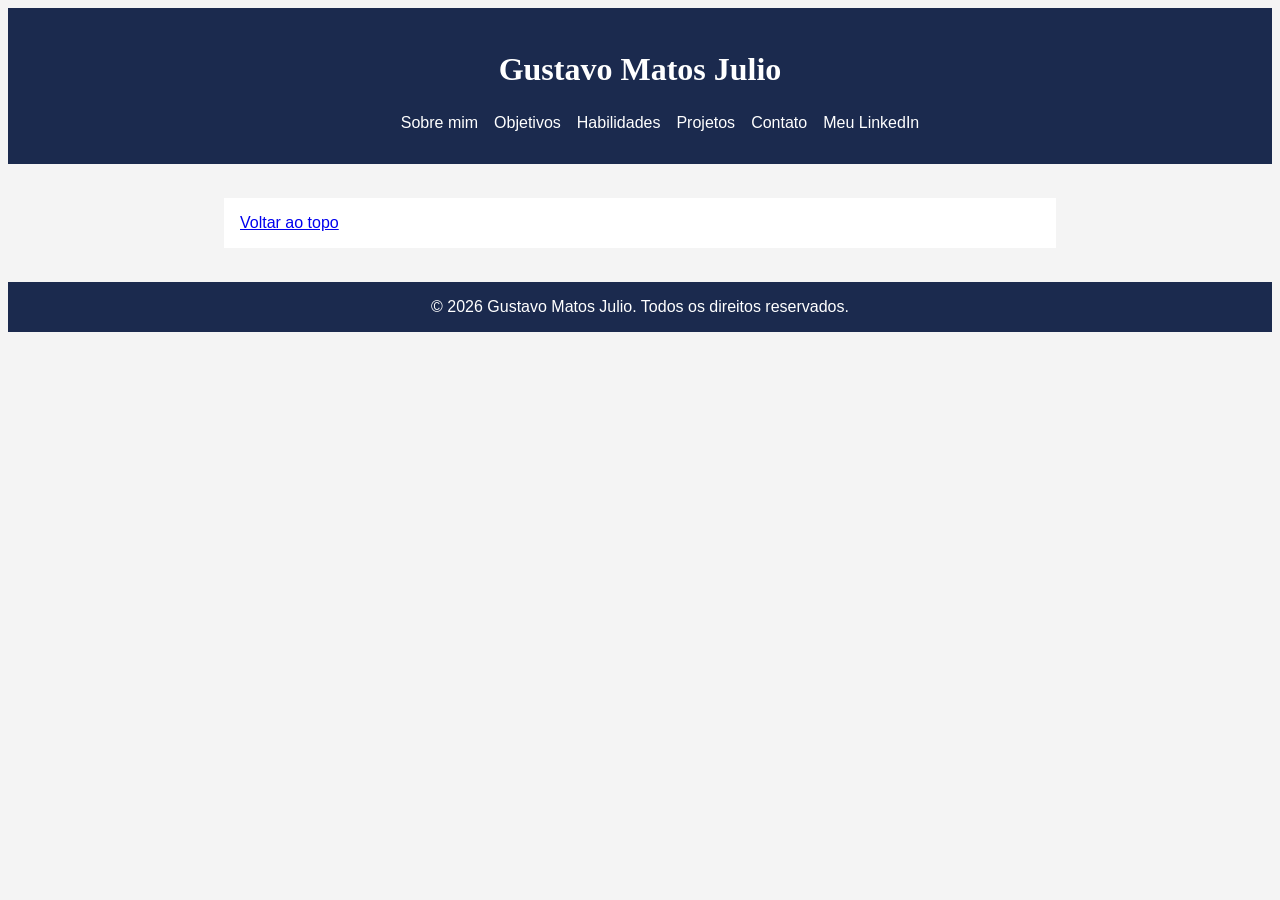
==== index.html @ a9b2a38e "Estrutura inicial do portfólio" ====
<!DOCTYPE html>
<html lang="pt-br">

<!--Cabeçalho-->
<head>
    <meta charset="UTF-8">
    <meta name="viewport" content="width=device-width, initial-scale=1.0">
    <title>Meu portfólio pessoal</title>
    <link rel="stylesheet" href="css/style.css">
</head>

<!--Corpo-->
<body>
    <header>
        <section id="topo">
            <h1><center>Gustavo Matos Julio</center></h1>
            <nav>
                <ul>
                    <li><a href="#sobre">Sobre mim</a></li>
                    <li><a href="#objetivos">Objetivos</a></li>
                    <li><a href="#habilidade">Habilidades</a></li>
                    <li><a href="projetos/projetos.html">Projetos</a></li>
                    <li><a href="#contato">Contato</a></li>
                    <li><a href="https://www.linkedin.com/in/gustavo-matos-dev" target="_blank">Meu LinkedIn</a></li>
                </ul>
            </nav>
        </section>
    </header>

<br><!--Quebra de linha, semelhante ao Enter do teclado, ele n tem fechamento-->

<main> <!--É o conteúdo principal da página-->
    
     <!-- INICIO: sobre, objetivos e habilidades (feature/pagina-inicial) -->

    <!-- INICIO: contato (feature/contato) -->

    <a href="#topo">Voltar ao topo</a>
</main>

<br>

<footer> © 2026 Gustavo Matos Julio. Todos os direitos reservados.</footer>
</body>
</html>
---- css/style.css ----
body {
    font-family: Arial, sans-serif;
    font-size: 1rem;
    color: #333333;
    background-color: #f4f4f4;
}

h1, h2, h3 {
    font-family: Georgia, serif;
    font-weight: bold;
    color: #1b2a4e;
}

h1 { font-size: 2rem; }
h2 { font-size: 1.5rem; }
h3 { font-size: 1.2rem; }

p {
    font-family: Arial, sans-serif;
    font-size: 1rem;
    font-weight: normal;
}

header {
    background-color: #1b2a4e;
    color: white;
    text-align: center;
    padding: 1rem;
}

header h1 {
    color: white;
}


nav ul {
    display: flex;
    justify-content: center;
    flex-wrap: wrap;
    gap: 1rem;
    list-style: none;
}


nav a {
    color: white;
    text-decoration: none;
}

nav a:hover {
    color: #06bae7;
    text-decoration: underline;
}


main {
    background-color: white;
    color: #333333;
    max-width: 50rem;
    margin: 1rem auto;
    padding: 1rem;
}


.foto-perfil {
    max-width: 100%;
    height: auto;
    margin: 1rem 0;
    padding: 0.3rem;
    border: 3px solid #1b2a4e;
}

.card-projeto {
    border: 2px solid #1b2a4e;
    padding: 1rem;
    margin: 1rem 0;
}

.card-projeto img {
    max-width: 100%;
    height: auto;
}

.portfólio {
    background-color:aliceblue
}

table {
    width: 100%;
    border-collapse: collapse;
    margin-top: 1rem;
}

th, td {
    border: 1px solid #000000;
    padding: 0.6rem;
    text-align: left;
}

th {
    background-color: #1b2a4e;
    color: white;
}

#topo {
    color: #1b2a4e;
}

#topo:hover {
    color: #c0392b;
}

footer {
    background-color: #1b2a4e;
    color: white;
    text-align: center;
    padding: 1rem;
}
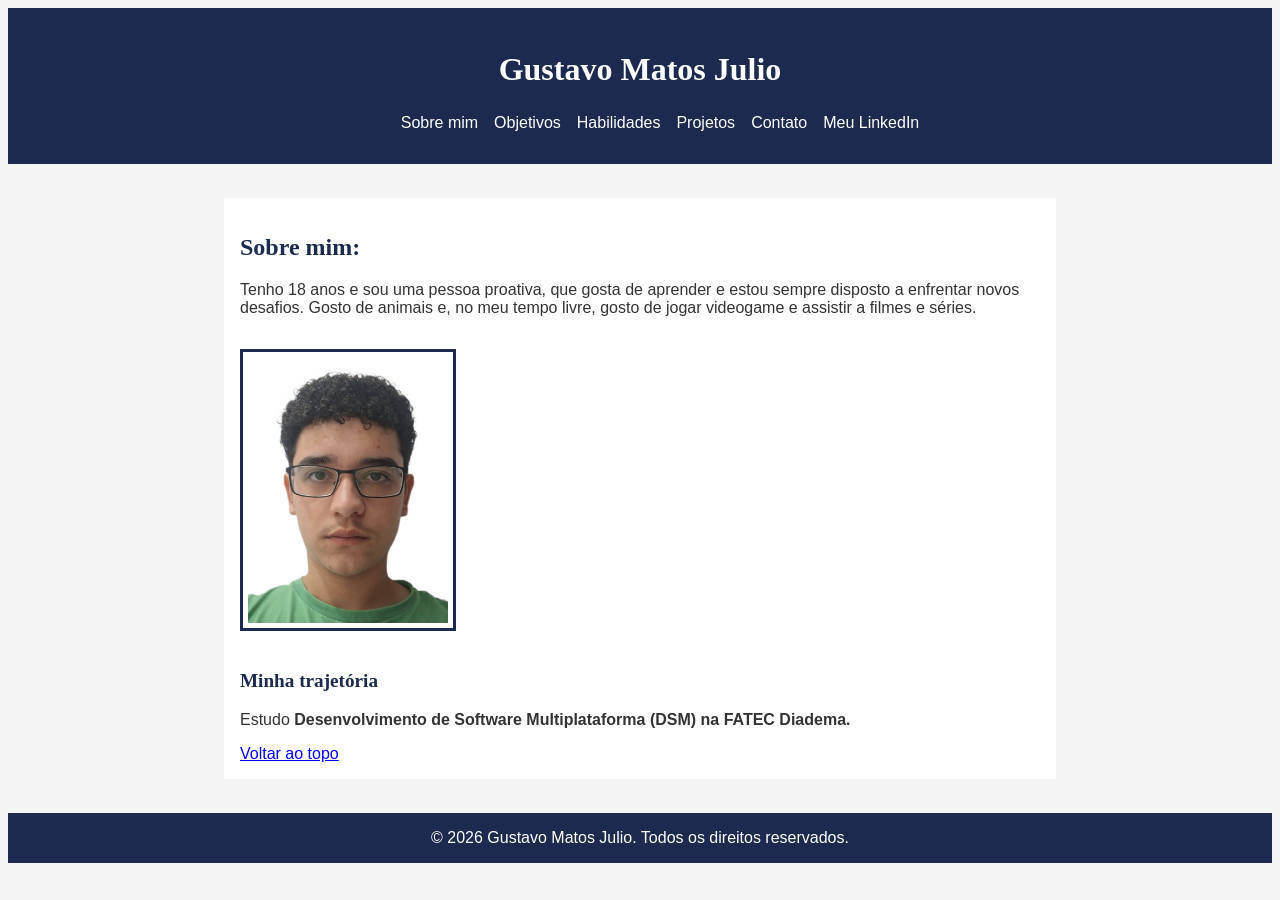
==== commit 9bc322a8: "Adicionado objetivos e habilidades" ====
--- a/index.html
+++ b/index.html
@@ -32,6 +32,17 @@
 <main> <!--É o conteúdo principal da página-->
     
      <!-- INICIO: sobre, objetivos e habilidades (feature/pagina-inicial) -->
+       <section id="sobre">
+            <h2>Sobre mim:</h2>
+            <p>Tenho 18 anos e sou uma pessoa proativa, que gosta de aprender e estou sempre disposto a enfrentar novos desafios. Gosto de animais e, no meu tempo livre, gosto de jogar videogame e assistir a filmes e séries.</p>
+
+            <img class="foto-perfil" src="img/GMJ3x4.jpg" width="200" height="200"
+                alt="Minha foto neutra em um fundo branco">
+
+            <article> <!--Utilizei article aqui porque representa um conteúdo independente dentro da seção "Sobre mim"-->
+                <h3>Minha trajetória</h3>
+                <p>Estudo <strong>Desenvolvimento de Software Multiplataforma (DSM) na FATEC Diadema.</strong></p>
+            </article>
 
     <!-- INICIO: contato (feature/contato) -->
 
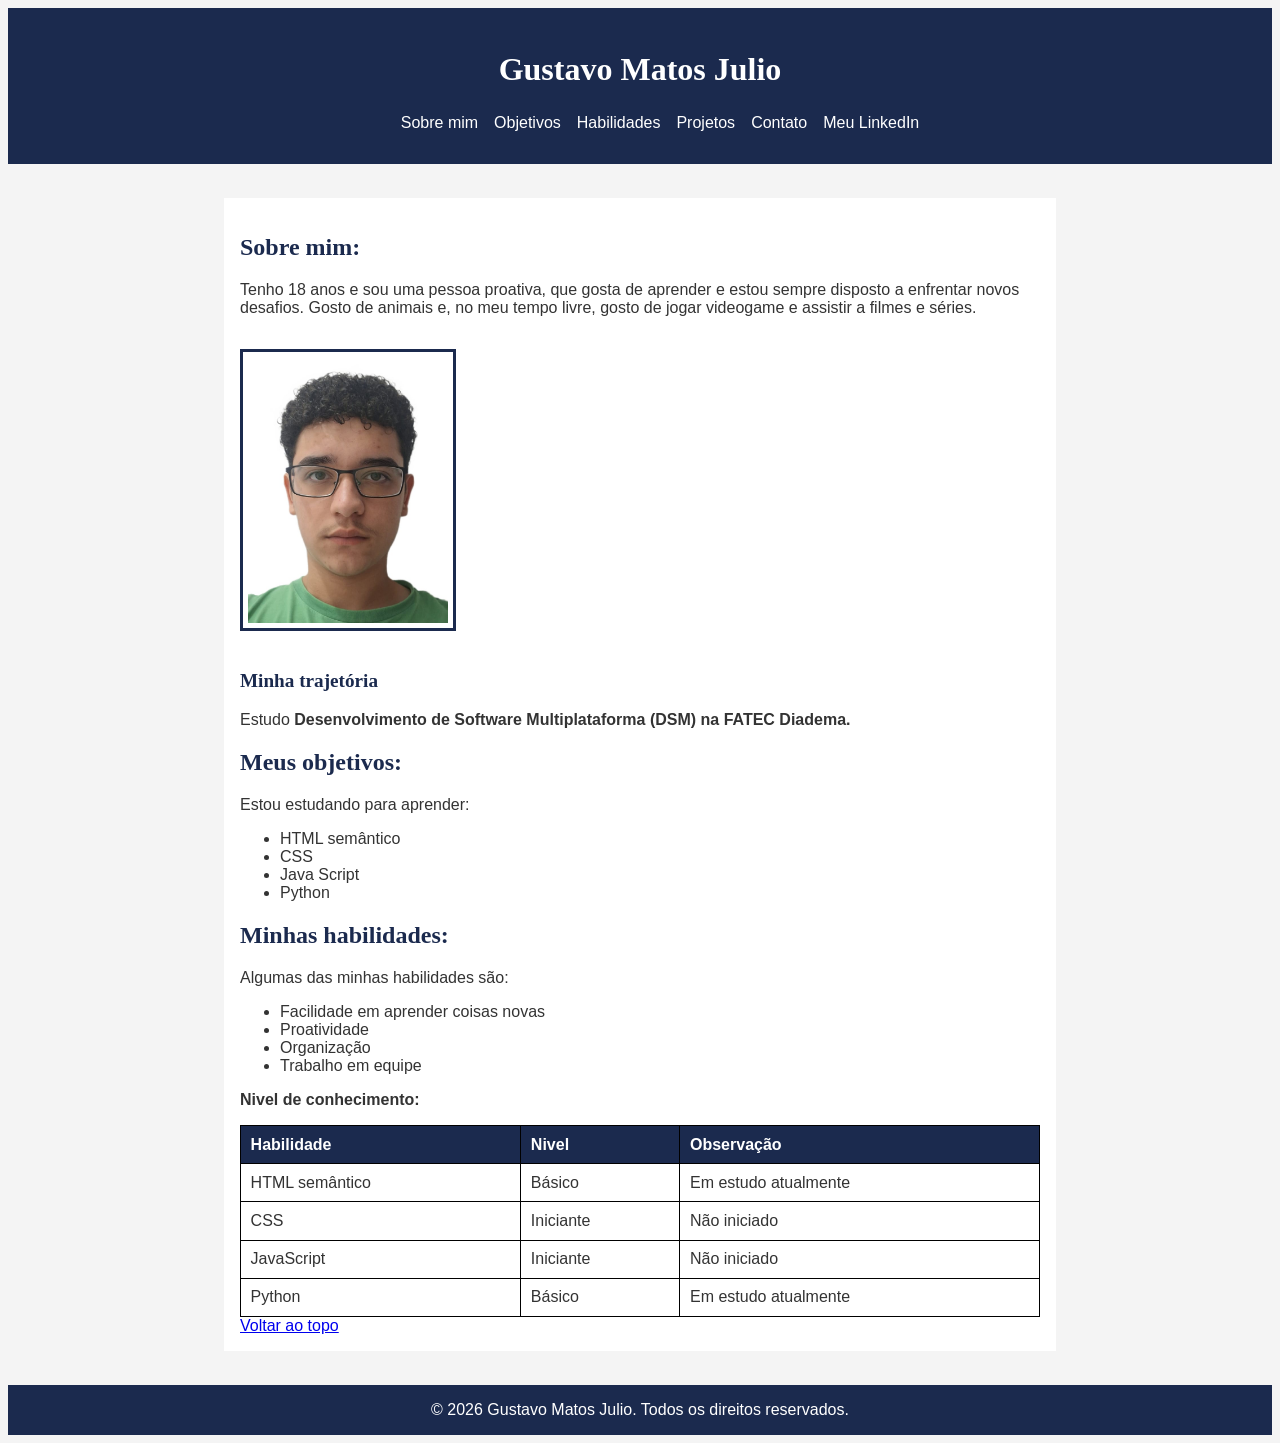
==== commit 420c0415: "Adicionado objetivos e habilidades" ====
--- a/index.html
+++ b/index.html
@@ -44,6 +44,58 @@
                 <p>Estudo <strong>Desenvolvimento de Software Multiplataforma (DSM) na FATEC Diadema.</strong></p>
             </article>
 
+            </section>
+
+        <section id="objetivos">
+            <h2>Meus objetivos:</h2>
+            <p>Estou estudando para aprender:</p>
+            <ul>
+                <li>HTML semântico</li>
+                <li>CSS</li>
+                <li>Java Script</li>
+                <li>Python</li>
+            </ul>
+        </section>
+
+        <section id="habilidade">
+            <h2>Minhas habilidades:</h2>
+            <p>Algumas das minhas habilidades são:</p>
+            <ul>
+                <li>Facilidade em aprender coisas novas</li>
+                <li>Proatividade</li>
+                <li>Organização</li>
+                <li>Trabalho em equipe</li>
+            </ul>
+            <p><strong>Nivel de conhecimento:</strong></p>
+            <table border="1">
+                <tr>
+                    <th>Habilidade</th>
+                    <th>Nivel</th>
+                    <th>Observação</th>
+                </tr>
+                <tr>
+                    <td>HTML semântico</td>
+                    <td>Básico</td>
+                    <td>Em estudo atualmente</td>
+                </tr>
+                <tr>
+                    <td>CSS</td>
+                    <td>Iniciante</td>
+                    <td>Não iniciado</td>
+                </tr>
+                <tr>
+                    <td>JavaScript</td>
+                    <td>Iniciante</td>
+                    <td>Não iniciado</td>
+                </tr>
+                <tr>
+                    <td>Python</td>
+                    <td>Básico</td>
+                    <td>Em estudo atualmente</td>
+                </tr>
+            </table>
+        </section>
+
     <!-- INICIO: contato (feature/contato) -->
 
     <a href="#topo">Voltar ao topo</a>
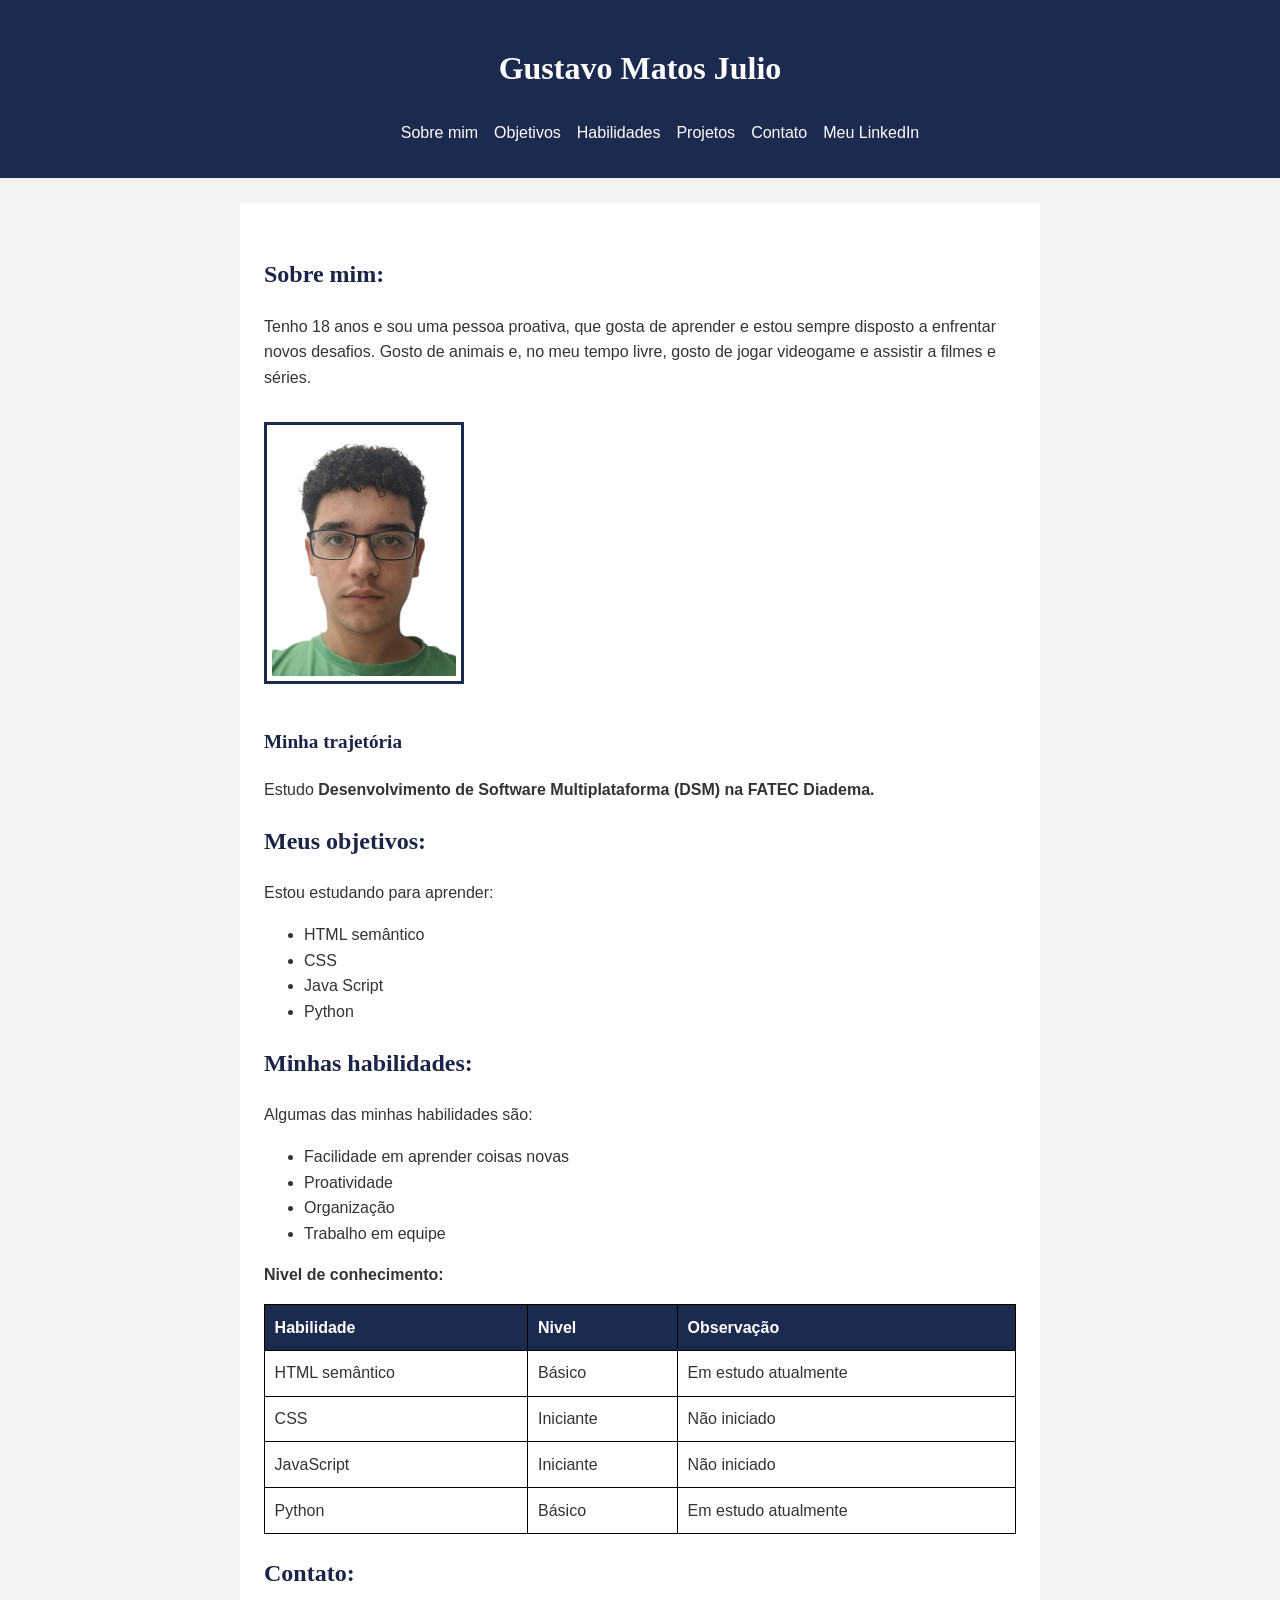
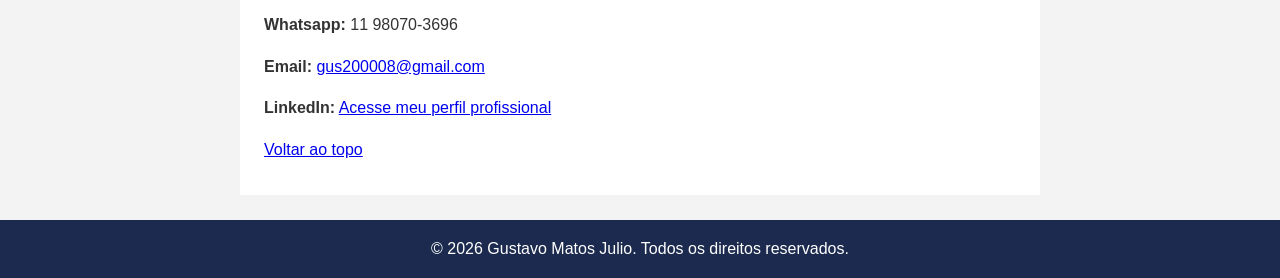
==== commit f88cc5c8: "adicionado seção de contato" ====
--- a/index.html
+++ b/index.html
@@ -32,7 +32,7 @@
 <main> <!--É o conteúdo principal da página-->
     
      <!-- INICIO: sobre, objetivos e habilidades (feature/pagina-inicial) -->
-       <section id="sobre">
+        <section id="sobre">
             <h2>Sobre mim:</h2>
             <p>Tenho 18 anos e sou uma pessoa proativa, que gosta de aprender e estou sempre disposto a enfrentar novos desafios. Gosto de animais e, no meu tempo livre, gosto de jogar videogame e assistir a filmes e séries.</p>
 
@@ -97,7 +97,13 @@
         </section>
 
     <!-- INICIO: contato (feature/contato) -->
-
+        <section id="contato">
+            <h2>Contato:</h2>
+            <p><strong>Whatsapp:</strong> 11 98070-3696</p>
+            <p><strong>Email:</strong> <a href="mailto:gus200008@gmail.com">gus200008@gmail.com</a></p>
+            <p><strong>LinkedIn:</strong> <a href="https://www.linkedin.com/in/gustavo-matos-109613316/" target="_blank"> Acesse meu perfil profissional</a></p>
+        </section>
+        
     <a href="#topo">Voltar ao topo</a>
 </main>
 
--- a/css/style.css
+++ b/css/style.css
@@ -118,3 +118,83 @@
     padding: 1rem;
 }
 
+:root {
+  --azul: #1a2447;
+  --fundo: #f3f3f3;
+  --texto: #333;
+  --destaque: #2f7d6b;
+}
+
+body {
+  font-family: "Segoe UI", Arial, sans-serif;
+  background: var(--fundo);
+  color: var(--texto);
+  line-height: 1.6;
+  margin: 0;
+}
+
+main {
+  max-width: 800px;
+  margin: 0 auto;
+  padding: 2rem 1.5rem;
+}
+
+h1, h2, h3 {
+  font-family: Georgia, serif;
+  color: var(--azul);
+}
+
+/* card de cada projeto */
+.projeto {
+  background: #fff;
+  border-radius: 12px;
+  padding: 1.5rem;
+  margin-bottom: 2rem;
+  box-shadow: 0 2px 8px rgba(0, 0, 0, 0.08);
+  transition: transform 0.2s, box-shadow 0.2s;
+}
+
+.projeto:hover {
+  transform: translateY(-4px);
+  box-shadow: 0 6px 16px rgba(0, 0, 0, 0.12);
+}
+
+.projeto img {
+  width: 100%;
+  height: auto;
+  border: 2px solid var(--azul);
+  border-radius: 8px;
+  margin: 1rem 0;
+}
+
+/* etiqueta "em construção" */
+.badge {
+  display: inline-block;
+  font-size: 0.75rem;
+  background: #ffe9a8;
+  color: #6b5200;
+  padding: 0.2rem 0.6rem;
+  border-radius: 999px;
+  vertical-align: middle;
+}
+
+/* link como botão */
+.botao {
+  display: inline-block;
+  background: var(--azul);
+  color: #fff;
+  text-decoration: none;
+  padding: 0.6rem 1.2rem;
+  border-radius: 6px;
+  transition: background 0.2s;
+}
+
+.botao:hover {
+  background: var(--destaque);
+}
+
+*,
+*::before,
+*::after {
+  box-sizing: border-box;
+}
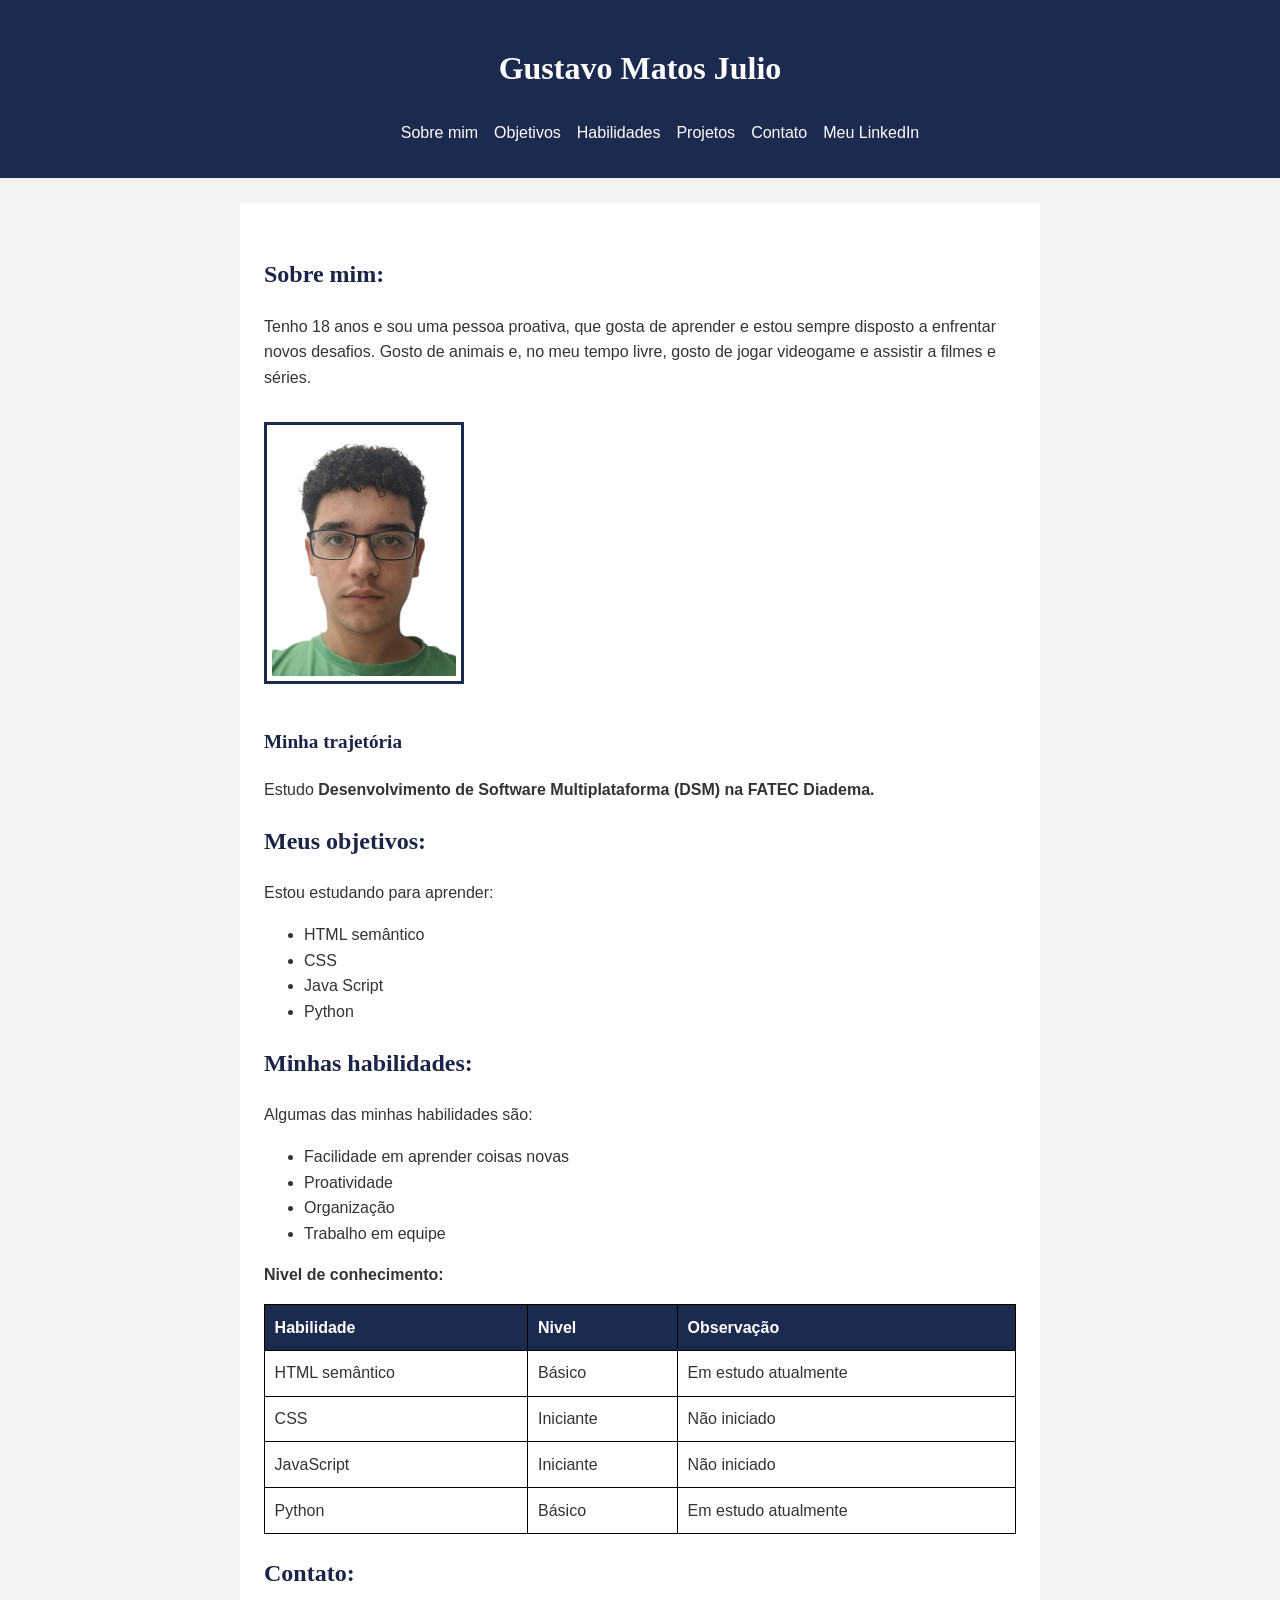
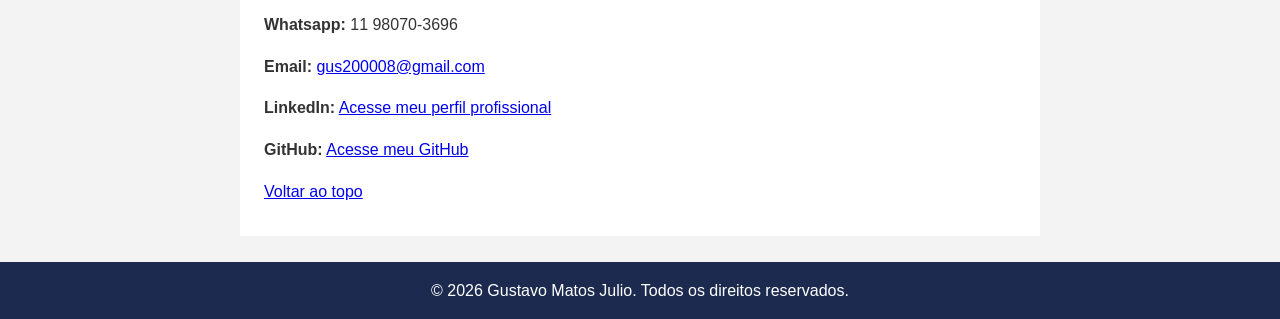
==== commit 7db742ca: "Merge da feature/contato Feature/contato" ====
--- a/index.html
+++ b/index.html
@@ -101,7 +101,8 @@
             <h2>Contato:</h2>
             <p><strong>Whatsapp:</strong> 11 98070-3696</p>
             <p><strong>Email:</strong> <a href="mailto:gus200008@gmail.com">gus200008@gmail.com</a></p>
-            <p><strong>LinkedIn:</strong> <a href="https://www.linkedin.com/in/gustavo-matos-109613316/" target="_blank"> Acesse meu perfil profissional</a></p>
+            <p><strong>LinkedIn:</strong> <a href="https://www.linkedin.com/in/gustavo-matos-dev" target="_blank"> Acesse meu perfil profissional</a></p>
+            <p><strong>GitHub:</strong> <a href="https://github.com/gustavom-julio" target="_blank">Acesse meu GitHub</a> </p>
         </section>
         
     <a href="#topo">Voltar ao topo</a>
